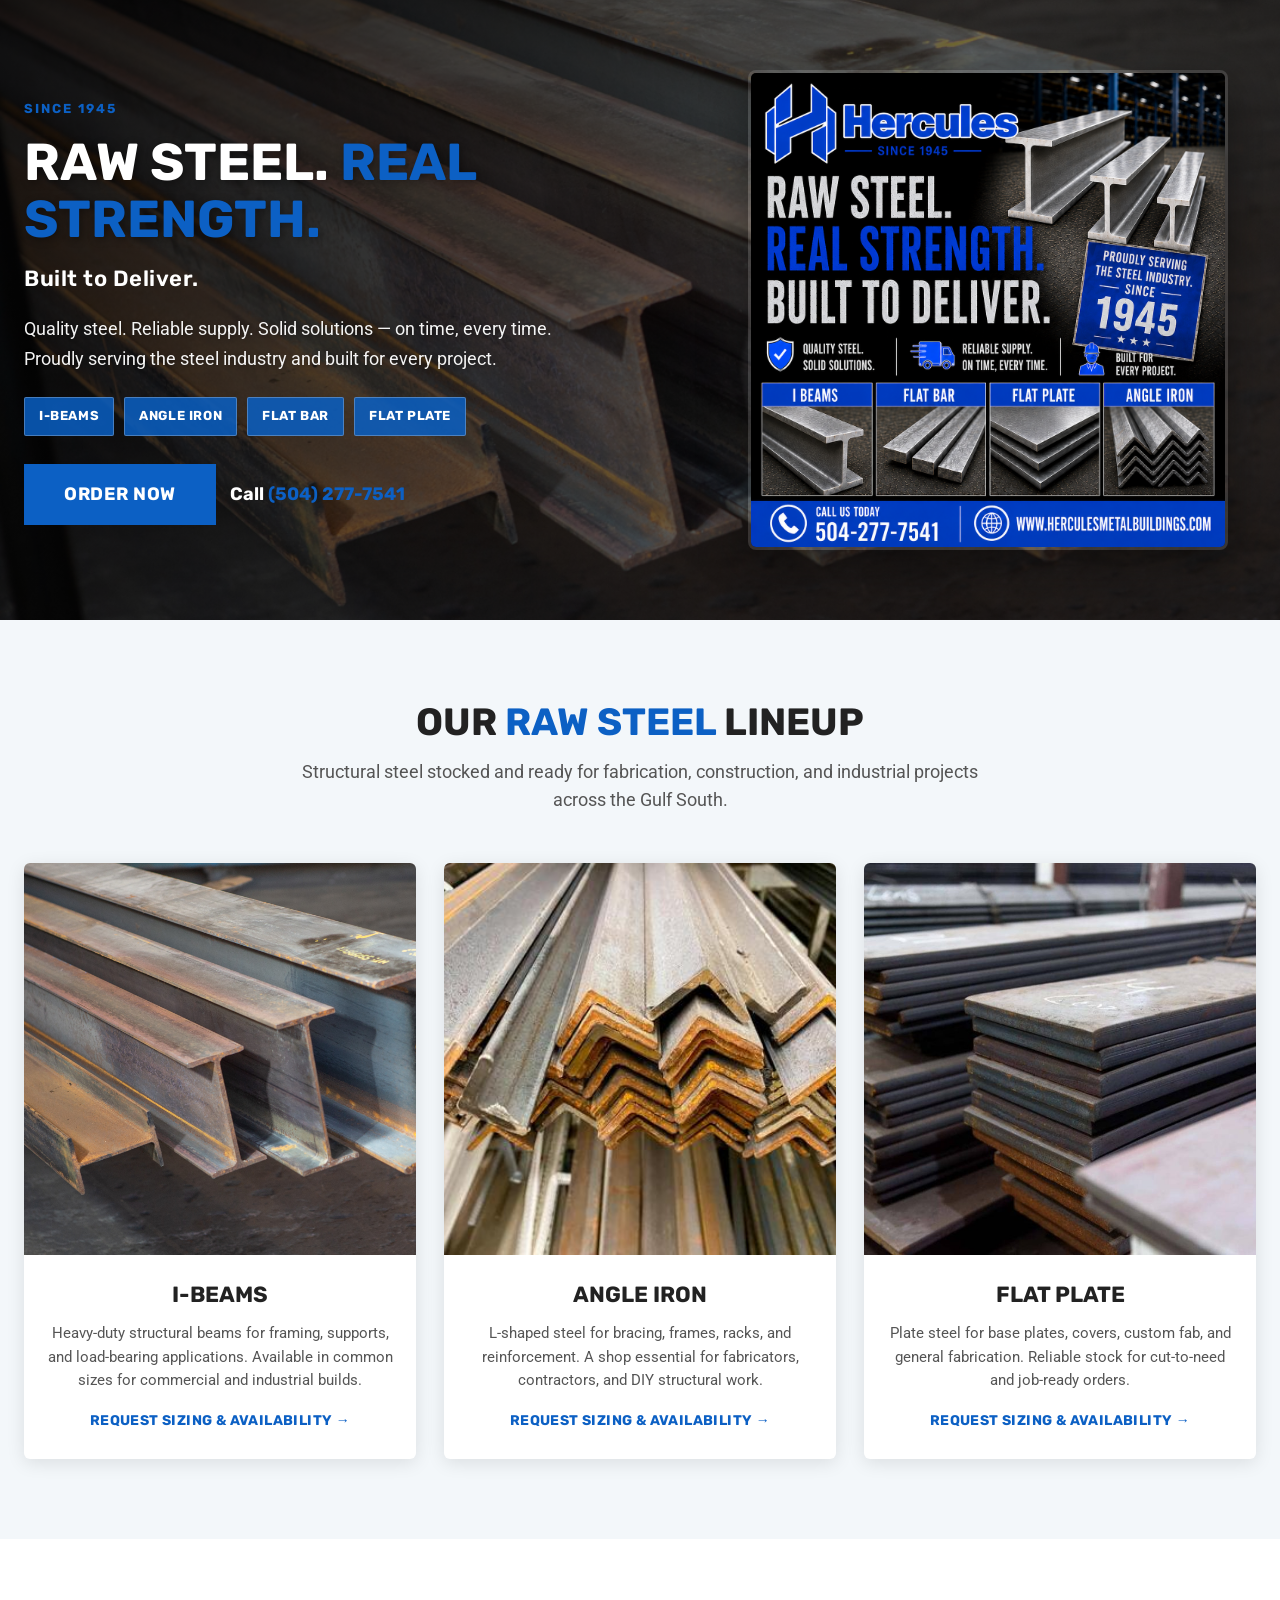
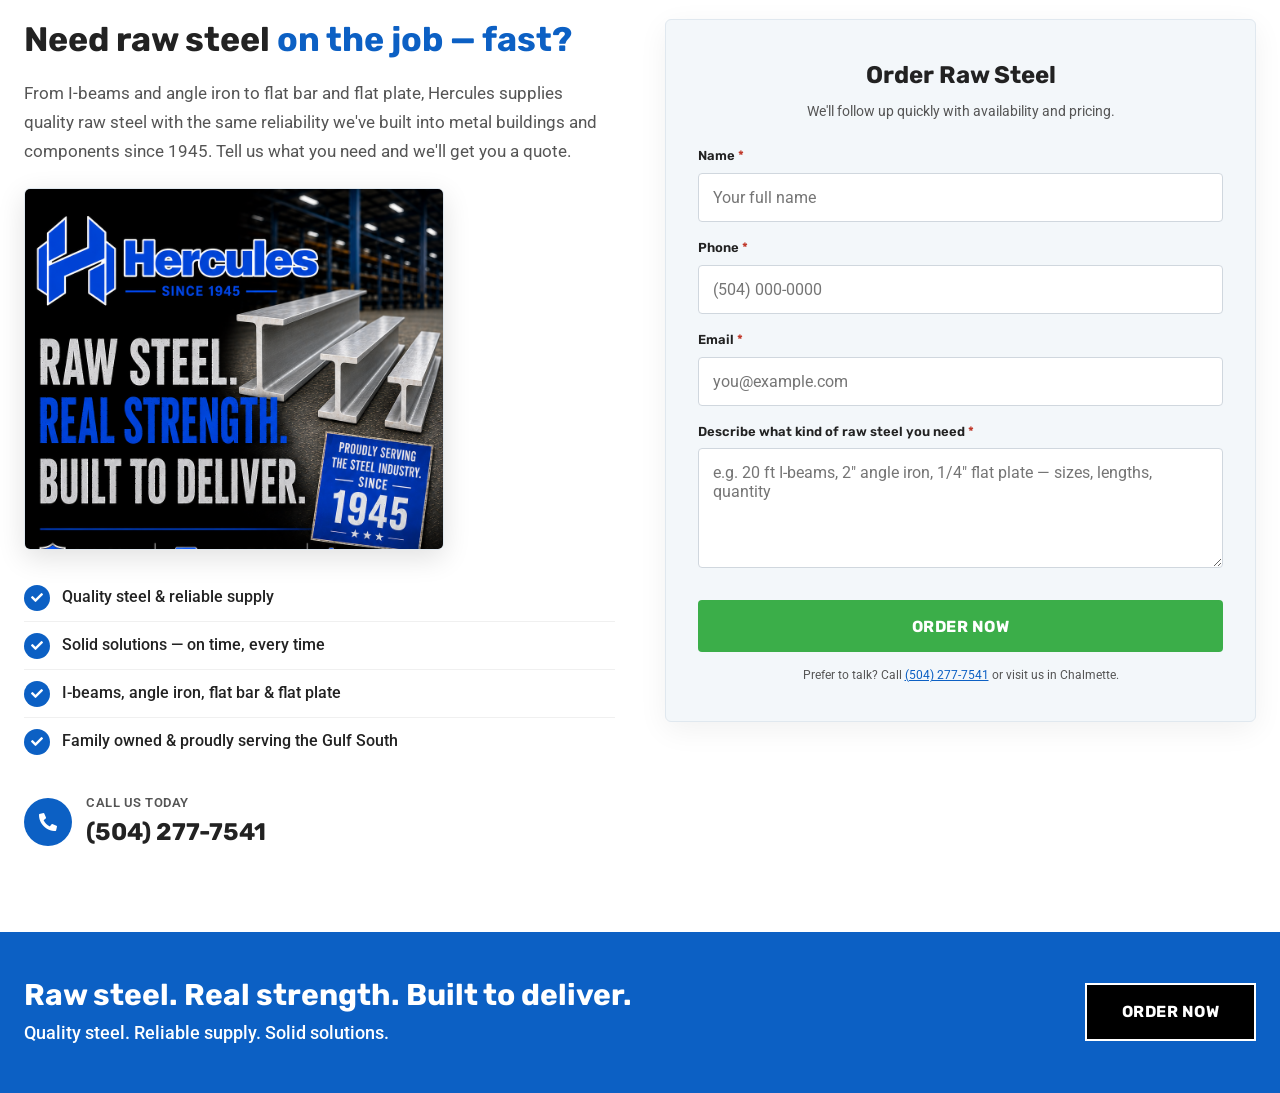
==== index.html @ be430da6 "Fix Vercel 404 by adding index.html entry point Vercel serves index.html at the root. The repo only " ====
<!DOCTYPE html>
<html lang="en-US">
<head>
  <meta charset="UTF-8">
  <meta name="viewport" content="width=device-width, initial-scale=1.0">
  <title>Raw Steel | Hercules Sheet Metal &amp; Metal Buildings</title>
  <meta name="description" content="Quality raw steel from Hercules. I-beams, angle iron, flat bar, and flat plate. Reliable supply for the Gulf South since 1945.">
  <link rel="stylesheet" href="https://cdnjs.cloudflare.com/ajax/libs/font-awesome/5.15.3/css/all.min.css">
  <link rel="stylesheet" href="raw-steel.css">
</head>
<body>
<div class="hc-raw-steel" id="hc-raw-steel">

  <!-- ===== HERO - copy + marketing graphic ===== -->
  <section class="hc-rs-hero" id="hero-section">
    <div class="hc-rs-hero-bg" aria-hidden="true"></div>
    <div class="hc-rs-container">
      <div class="hc-rs-hero-grid">
        <div class="hc-rs-hero-content">
          <span class="hc-rs-eyebrow">Since 1945</span>
          <h1>Raw Steel. <span>Real Strength.</span></h1>
          <p class="hc-rs-tagline">Built to Deliver.</p>
          <p class="hc-rs-lead">Quality steel. Reliable supply. Solid solutions &mdash; on time, every time. Proudly serving the steel industry and built for every project.</p>
          <div class="hc-rs-products" aria-label="Raw steel products">
            <span>I-Beams</span>
            <span>Angle Iron</span>
            <span>Flat Bar</span>
            <span>Flat Plate</span>
          </div>
          <div class="hc-rs-hero-actions">
            <a href="#order" class="hc-rs-btn hc-rs-btn-primary">Order Now</a>
            <span class="hc-rs-phone">Call <a href="tel:5042777541">(504) 277-7541</a></span>
          </div>
        </div>
        <div class="hc-rs-hero-graphic">
          <img
            src="img/rawl-steel/hero-graphic.png"
            alt="Hercules Raw Steel &mdash; I-Beams, Angle Iron, Flat Bar, Flat Plate. Quality steel. Reliable supply. Solid solutions."
            width="1254"
            height="1254"
            loading="eager"
          >
        </div>
      </div>
    </div>
  </section>

  <!-- ===== THREE PRODUCT CARDS ===== -->
  <section class="hc-rs-products-section" id="products">
    <div class="hc-rs-container">
      <div class="hc-rs-section-header">
        <h2>Our <span>Raw Steel</span> Lineup</h2>
        <p>Structural steel stocked and ready for fabrication, construction, and industrial projects across the Gulf South.</p>
      </div>

      <div class="hc-rs-product-grid">
        <article class="hc-rs-card">
          <div class="hc-rs-card-image">
            <img src="img/rawl-steel/i-beams.jpg" alt="Stacked steel I-beams" loading="lazy">
          </div>
          <div class="hc-rs-card-body">
            <h3>I-Beams</h3>
            <p>Heavy-duty structural beams for framing, supports, and load-bearing applications. Available in common sizes for commercial and industrial builds.</p>
            <a href="#order" class="hc-rs-card-link">Request sizing &amp; availability &rarr;</a>
          </div>
        </article>

        <article class="hc-rs-card">
          <div class="hc-rs-card-image">
            <img src="img/rawl-steel/angle-iron.jpg" alt="Steel angle iron pieces" loading="lazy">
          </div>
          <div class="hc-rs-card-body">
            <h3>Angle Iron</h3>
            <p>L-shaped steel for bracing, frames, racks, and reinforcement. A shop essential for fabricators, contractors, and DIY structural work.</p>
            <a href="#order" class="hc-rs-card-link">Request sizing &amp; availability &rarr;</a>
          </div>
        </article>

        <article class="hc-rs-card">
          <div class="hc-rs-card-image">
            <img src="img/rawl-steel/flat-plate.jpg" alt="Steel flat plates stacked" loading="lazy">
          </div>
          <div class="hc-rs-card-body">
            <h3>Flat Plate</h3>
            <p>Plate steel for base plates, covers, custom fab, and general fabrication. Reliable stock for cut-to-need and job-ready orders.</p>
            <a href="#order" class="hc-rs-card-link">Request sizing &amp; availability &rarr;</a>
          </div>
        </article>
      </div>
    </div>
  </section>

  <!-- ===== ORDER COPY + FORM ===== -->
  <section class="hc-rs-order" id="order">
    <div class="hc-rs-container">
      <div class="hc-rs-order-grid">
        <div class="hc-rs-order-copy">
          <h2>Need raw steel <span>on the job &mdash; fast?</span></h2>
          <p>
            From I-beams and angle iron to flat bar and flat plate, Hercules supplies quality raw steel with the same reliability we've built into metal buildings and components since 1945.
            Tell us what you need and we'll get you a quote.
          </p>
          <div class="hc-rs-order-graphic">
            <img
              src="img/rawl-steel/stock_full.png"
              alt="Hercules Raw Steel &mdash; proudly serving the steel industry. Call (504) 277-7541."
              width="1024"
              height="1536"
              loading="lazy"
            >
          </div>
          <ul class="hc-rs-features">
            <li>
              <span class="hc-rs-check"><i class="fas fa-check" aria-hidden="true"></i></span>
              Quality steel &amp; reliable supply
            </li>
            <li>
              <span class="hc-rs-check"><i class="fas fa-check" aria-hidden="true"></i></span>
              Solid solutions &mdash; on time, every time
            </li>
            <li>
              <span class="hc-rs-check"><i class="fas fa-check" aria-hidden="true"></i></span>
              I-beams, angle iron, flat bar &amp; flat plate
            </li>
            <li>
              <span class="hc-rs-check"><i class="fas fa-check" aria-hidden="true"></i></span>
              Family owned &amp; proudly serving the Gulf South
            </li>
          </ul>
          <div class="hc-rs-phone-cta">
            <div class="hc-rs-phone-icon"><i class="fas fa-phone-alt" aria-hidden="true"></i></div>
            <div class="hc-rs-phone-text">
              <span>Call us today</span>
              <a href="tel:5042777541">(504) 277-7541</a>
            </div>
          </div>
        </div>

        <div class="hc-rs-form-card">
          <h3>Order Raw Steel</h3>
          <p class="hc-rs-form-sub">We'll follow up quickly with availability and pricing.</p>
          <!--
            Wire this form to Contact Form 7 / Elementor Form on WordPress.
            Replace this block with your live form shortcode if preferred.
          -->
          <form class="hc-rs-form" id="raw-steel-form" action="#" method="post" onsubmit="return handleRawSteelSubmit(event)">
            <div class="hc-rs-field">
              <label for="rs-name">Name <span class="hc-rs-req">*</span></label>
              <input type="text" id="rs-name" name="name" required autocomplete="name" placeholder="Your full name">
            </div>
            <div class="hc-rs-field">
              <label for="rs-phone">Phone <span class="hc-rs-req">*</span></label>
              <input type="tel" id="rs-phone" name="phone" required autocomplete="tel" placeholder="(504) 000-0000">
            </div>
            <div class="hc-rs-field">
              <label for="rs-email">Email <span class="hc-rs-req">*</span></label>
              <input type="email" id="rs-email" name="email" required autocomplete="email" placeholder="you@example.com">
            </div>
            <div class="hc-rs-field">
              <label for="rs-need">Describe what kind of raw steel you need <span class="hc-rs-req">*</span></label>
              <textarea id="rs-need" name="raw_steel_need" required placeholder="e.g. 20 ft I-beams, 2&quot; angle iron, 1/4&quot; flat plate &mdash; sizes, lengths, quantity"></textarea>
            </div>
            <button type="submit" class="hc-rs-btn-submit">Order Now</button>
            <p class="hc-rs-form-note">Prefer to talk? Call <a href="tel:5042777541">(504) 277-7541</a> or visit us in Chalmette.</p>
          </form>
        </div>
      </div>
    </div>
  </section>

  <!-- ===== BLUE CTA BAR ===== -->
  <section class="hc-rs-cta" id="cta-bar">
    <div class="hc-rs-container">
      <div class="hc-rs-cta-inner">
        <div class="hc-rs-cta-text">
          <h2>Raw steel. Real strength. Built to deliver.</h2>
          <p>Quality steel. Reliable supply. Solid solutions.</p>
        </div>
        <div class="hc-rs-cta-action">
          <a href="#order" class="hc-rs-btn hc-rs-btn-dark">Order Now</a>
        </div>
      </div>
    </div>
  </section>

</div>

<script>
function handleRawSteelSubmit(e) {
  e.preventDefault();
  var form = e.target;
  if (!form.checkValidity()) {
    form.reportValidity();
    return false;
  }
  alert('Thanks - your raw steel request is ready to send.\n\nOn the live site, wire this form to Contact Form 7 or Elementor Forms.');
  return false;
}
</script>

</body>
</html>
---- raw-steel.css ----
/* =========================================================
   RAW STEEL page content - scoped under .hc-raw-steel only
   Does not style site header/footer (theme owns those).
   Elementor: Page Layout = Elementor Full Width; section =
   Full Width + Stretch; paste this block in an HTML widget.
   ========================================================= */

@import url('https://fonts.googleapis.com/css2?family=Roboto:wght@300;400;500;700&family=Rubik:wght@400;500;600;700&display=swap');

/* ---------- Elementor full-width + kill white gaps ----------
   Zero Elementor/theme chrome so no white lines show above,
   below, or beside the full-bleed hero/sections. */
/* Local preview + theme: kill default body/html chrome (white edges) */
html:has(.hc-raw-steel),
body:has(.hc-raw-steel) {
  margin: 0 !important;
  padding: 0 !important;
  overflow-x: hidden !important;
  border: 0 !important;
}

/* Theme / WP content shells */
body:has(.hc-raw-steel) .site-content,
body:has(.hc-raw-steel) .site-main,
body:has(.hc-raw-steel) #content,
body:has(.hc-raw-steel) #primary,
body:has(.hc-raw-steel) .content-area,
body:has(.hc-raw-steel) .page-content,
body:has(.hc-raw-steel) .entry-content,
body:has(.hc-raw-steel) article.page,
body:has(.hc-raw-steel) .elementor {
  margin-top: 0 !important;
  padding-top: 0 !important;
  padding-left: 0 !important;
  padding-right: 0 !important;
  border: none !important;
  box-shadow: none !important;
}

/* Elementor section / container / column / widget around us */
.elementor-section:has(.hc-raw-steel),
.elementor-top-section:has(.hc-raw-steel),
.elementor-inner-section:has(.hc-raw-steel),
.e-con:has(.hc-raw-steel),
.e-con-full:has(.hc-raw-steel),
.e-con-boxed:has(.hc-raw-steel),
.e-con-inner:has(.hc-raw-steel),
.elementor-container:has(.hc-raw-steel),
.elementor-column:has(.hc-raw-steel),
.elementor-column-wrap:has(.hc-raw-steel),
.elementor-widget-wrap:has(.hc-raw-steel),
.elementor-widget:has(.hc-raw-steel),
.elementor-widget-html:has(.hc-raw-steel),
.elementor-element:has(.hc-raw-steel) {
  width: 100% !important;
  max-width: 100% !important;
  margin: 0 !important;
  margin-block: 0 !important;
  margin-inline: 0 !important;
  padding: 0 !important;
  border: 0 !important;
  border-width: 0 !important;
  border-style: none !important;
  border-color: transparent !important;
  outline: none !important;
  box-shadow: none !important;
  background: transparent !important;
  overflow: visible !important;
}

.elementor-widget:has(.hc-raw-steel) > .elementor-widget-container,
.elementor-widget-html:has(.hc-raw-steel) > .elementor-widget-container,
.elementor-column:has(.hc-raw-steel) > .elementor-widget-wrap,
.elementor-column:has(.hc-raw-steel) > .elementor-column-wrap {
  width: 100% !important;
  max-width: none !important;
  margin: 0 !important;
  padding: 0 !important;
  border: 0 !important;
  background: transparent !important;
}

/* Elementor default widget spacing (theme kit often sets 20px) */
.elementor-widget:has(.hc-raw-steel):not(:last-child),
.elementor-element:has(.hc-raw-steel) {
  margin-block-end: 0 !important;
  margin-bottom: 0 !important;
}

.hc-raw-steel {
  --hc-blue: #0C60C4;
  --hc-blue-dark: #085fc3;
  --hc-green: #3BAE49;
  --hc-green-hover: #266D24;
  --hc-gold: #d9c10f;
  --hc-dark: #1D1D1D;
  --hc-white: #ffffff;
  --hc-section: #F3F7FA;
  --hc-text: #222222;
  --hc-body: #555555;
  --hc-heading: 'Rubik', 'Roboto', sans-serif;
  --hc-font: 'Roboto', sans-serif;
  --hc-max: 1400px;
  --hc-ease: all 0.3s ease;

  font-family: var(--hc-font);
  font-size: 16px;
  line-height: 1.6;
  color: var(--hc-text);
  /* transparent shell so no white flash/lines around full-bleed sections */
  background: transparent;
  -webkit-font-smoothing: antialiased;
  -webkit-text-size-adjust: 100%;
  text-size-adjust: 100%;
  overflow-x: hidden;
  display: block;
  /* Full bleed without 100vw scrollbar gap (that causes thin white side lines) */
  width: 100%;
  max-width: none;
  position: relative;
  left: auto;
  right: auto;
  margin: 0 !important;
  padding: 0 !important;
  border: 0 !important;
  outline: none !important;
  box-shadow: none !important;
  box-sizing: border-box;
}

/* If parent is still boxed, break out safely */
@supports (width: 100vw) {
  .elementor-section-boxed .hc-raw-steel,
  .e-con-boxed > .e-con-inner .hc-raw-steel,
  .elementor-column .hc-raw-steel {
    width: 100vw;
    max-width: 100vw;
    position: relative;
    left: 50%;
    transform: translateX(-50%);
    margin-left: 0 !important;
    margin-right: 0 !important;
  }
}

.hc-raw-steel *,
.hc-raw-steel *::before,
.hc-raw-steel *::after {
  box-sizing: border-box;
}

.hc-raw-steel img {
  max-width: 100%;
  height: auto;
  display: block;
}

.hc-raw-steel a {
  text-decoration: none;
  color: inherit;
  transition: var(--hc-ease);
}

.hc-raw-steel ul {
  list-style: none;
  margin: 0;
  padding: 0;
}

.hc-raw-steel h1,
.hc-raw-steel h2,
.hc-raw-steel h3,
.hc-raw-steel p {
  margin: 0;
}

.hc-raw-steel .hc-rs-container {
  max-width: var(--hc-max);
  margin: 0 auto;
  padding: 0 24px;
  width: 100%;
  box-sizing: border-box;
}

/* Full-bleed section shells (backgrounds go edge-to-edge) */
.hc-raw-steel .hc-rs-hero,
.hc-raw-steel .hc-rs-products-section,
.hc-raw-steel .hc-rs-order,
.hc-raw-steel .hc-rs-cta {
  width: 100%;
  max-width: none;
  box-sizing: border-box;
  margin: 0;
  border: 0;
  outline: none;
  box-shadow: none;
}

/* ---------- Buttons ---------- */
.hc-raw-steel .hc-rs-btn {
  display: inline-block;
  font-family: var(--hc-heading);
  font-weight: 700;
  text-transform: uppercase;
  letter-spacing: 0.5px;
  border: none;
  cursor: pointer;
  transition: var(--hc-ease);
  text-align: center;
}

.hc-raw-steel .hc-rs-btn-primary {
  background: var(--hc-blue);
  color: var(--hc-white);
  padding: 16px 40px;
  font-size: 18px;
}

.hc-raw-steel .hc-rs-btn-primary:hover {
  background: var(--hc-blue-dark);
  transform: translateY(-2px);
  box-shadow: 0 4px 12px rgba(0, 0, 0, 0.2);
  color: var(--hc-white);
}

.hc-raw-steel .hc-rs-btn-dark {
  background: #000;
  color: var(--hc-white);
  padding: 14px 35px;
  font-size: 16px;
  border: 2px solid var(--hc-white);
}

.hc-raw-steel .hc-rs-btn-dark:hover {
  background: var(--hc-white);
  color: #000;
}

/* ---------- Hero ---------- */
.hc-raw-steel .hc-rs-hero {
  position: relative;
  min-height: 560px;
  display: flex;
  align-items: center;
  overflow: hidden;
  margin: 0 !important;
  padding: 0;
  border: 0 !important;
  background-color: #0a0a0a; /* underlay so no white shows while image loads */
}

.hc-raw-steel .hc-rs-hero-bg {
  position: absolute;
  inset: 0;
  background: url('img/rawl-steel/i-beams.jpg') center / cover no-repeat;
  background-color: #0a0a0a;
  z-index: 0;
}

.hc-raw-steel .hc-rs-hero-bg::after {
  content: '';
  position: absolute;
  inset: 0;
  background: linear-gradient(135deg, rgba(0, 0, 0, 0.82) 0%, rgba(0, 0, 0, 0.55) 55%, rgba(0, 0, 0, 0.65) 100%);
}

.hc-raw-steel .hc-rs-hero-grid {
  position: relative;
  z-index: 2;
  display: grid;
  grid-template-columns: 1.1fr 0.9fr;
  gap: 40px;
  align-items: center;
  padding: 70px 0;
}

.hc-raw-steel .hc-rs-hero-content {
  max-width: 100%;
  padding: 0;
}

.hc-raw-steel .hc-rs-hero-graphic {
  display: flex;
  justify-content: center;
  align-items: center;
}

.hc-raw-steel .hc-rs-hero-graphic img {
  width: 100%;
  max-width: 480px;
  height: auto;
  border-radius: 8px;
  box-shadow: 0 16px 48px rgba(0, 0, 0, 0.45);
  border: 3px solid rgba(255, 255, 255, 0.12);
}

.hc-raw-steel .hc-rs-eyebrow {
  display: inline-block;
  font-family: var(--hc-heading);
  font-size: 13px;
  font-weight: 700;
  letter-spacing: 2px;
  text-transform: uppercase;
  color: #0C60C4;
  margin-bottom: 14px;
}

.hc-raw-steel .hc-rs-hero-content h1 {
  font-family: var(--hc-heading);
  font-size: 52px;
  font-weight: 700;
  color: var(--hc-white);
  text-transform: uppercase;
  line-height: 1.1;
  margin-bottom: 12px;
  text-shadow: 2px 2px 8px rgba(0, 0, 0, 0.4);
}

.hc-raw-steel .hc-rs-hero-content h1 span {
  color: #0C60C4;
}

.hc-raw-steel .hc-rs-tagline {
  font-family: var(--hc-heading);
  font-size: 22px;
  font-weight: 600;
  color: var(--hc-white);
  margin-bottom: 18px;
  letter-spacing: 0.5px;
}

.hc-raw-steel .hc-rs-lead {
  font-size: 18px;
  color: rgba(255, 255, 255, 0.95);
  line-height: 1.7;
  margin-bottom: 14px;
  max-width: 560px;
  text-shadow: 1px 1px 4px rgba(0, 0, 0, 0.3);
}

.hc-raw-steel .hc-rs-products {
  display: flex;
  flex-wrap: wrap;
  gap: 10px;
  margin: 22px 0 28px;
}

.hc-raw-steel .hc-rs-products span {
  font-family: var(--hc-heading);
  font-size: 13px;
  font-weight: 700;
  text-transform: uppercase;
  letter-spacing: 0.6px;
  color: var(--hc-white);
  background: rgba(10, 96, 196, 0.85);
  border: 1px solid rgba(255, 255, 255, 0.25);
  padding: 8px 14px;
  border-radius: 2px;
}

.hc-raw-steel .hc-rs-hero-actions {
  display: flex;
  flex-wrap: wrap;
  gap: 14px;
  align-items: center;
}

.hc-raw-steel .hc-rs-phone {
  font-family: var(--hc-heading);
  font-size: 18px;
  font-weight: 700;
  color: var(--hc-white);
}

.hc-raw-steel .hc-rs-phone a {
  color: #0C60C4;
}

.hc-raw-steel .hc-rs-phone a:hover {
  color: var(--hc-white);
}

/* ---------- Product cards ---------- */
.hc-raw-steel .hc-rs-products-section {
  padding: 80px 0;
  background: var(--hc-section);
}

.hc-raw-steel .hc-rs-section-header {
  text-align: center;
  margin-bottom: 48px;
}

.hc-raw-steel .hc-rs-section-header h2 {
  font-family: var(--hc-heading);
  font-size: 38px;
  font-weight: 700;
  color: var(--hc-text);
  text-transform: uppercase;
  margin-bottom: 12px;
  line-height: 1.2;
}

.hc-raw-steel .hc-rs-section-header h2 span {
  color: var(--hc-blue);
}

.hc-raw-steel .hc-rs-section-header p {
  font-size: 18px;
  color: var(--hc-body);
  max-width: 700px;
  margin: 0 auto;
}

.hc-raw-steel .hc-rs-product-grid {
  display: grid;
  grid-template-columns: repeat(3, 1fr);
  gap: 28px;
}

.hc-raw-steel .hc-rs-card {
  background: var(--hc-white);
  border-radius: 6px;
  overflow: hidden;
  box-shadow: 0 4px 18px rgba(0, 0, 0, 0.1);
  transition: var(--hc-ease);
  display: flex;
  flex-direction: column;
}

.hc-raw-steel .hc-rs-card:hover {
  transform: translateY(-6px);
  box-shadow: 0 12px 32px rgba(0, 0, 0, 0.16);
}

.hc-raw-steel .hc-rs-card-image {
  position: relative;
  width: 100%;
  aspect-ratio: 1 / 1;
  overflow: hidden;
  background: #ddd;
}

.hc-raw-steel .hc-rs-card-image img {
  width: 100%;
  height: 100%;
  object-fit: cover;
  transition: transform 0.4s ease;
}

.hc-raw-steel .hc-rs-card:hover .hc-rs-card-image img {
  transform: scale(1.05);
}

.hc-raw-steel .hc-rs-card-body {
  padding: 22px 20px 26px;
  text-align: center;
  flex: 1;
  display: flex;
  flex-direction: column;
}

.hc-raw-steel .hc-rs-card-body h3 {
  font-family: var(--hc-heading);
  font-size: 22px;
  font-weight: 700;
  color: var(--hc-text);
  margin-bottom: 10px;
  text-transform: uppercase;
}

.hc-raw-steel .hc-rs-card-body p {
  font-size: 15px;
  color: var(--hc-body);
  line-height: 1.55;
  margin-bottom: 18px;
  flex: 1;
}

.hc-raw-steel .hc-rs-card-link {
  font-family: var(--hc-heading);
  font-size: 14px;
  font-weight: 700;
  color: var(--hc-blue);
  text-transform: uppercase;
  letter-spacing: 0.4px;
}

.hc-raw-steel .hc-rs-card-link:hover {
  color: var(--hc-green);
}

/* ---------- Order + form ---------- */
.hc-raw-steel .hc-rs-order {
  padding: 80px 0;
  background: var(--hc-white);
}

.hc-raw-steel .hc-rs-order-grid {
  display: grid;
  grid-template-columns: 1fr 1fr;
  gap: 50px;
  align-items: start;
}

.hc-raw-steel .hc-rs-order-copy h2 {
  font-family: var(--hc-heading);
  font-size: 34px;
  font-weight: 700;
  color: var(--hc-text);
  line-height: 1.25;
  margin-bottom: 18px;
}

.hc-raw-steel .hc-rs-order-copy h2 span {
  color: var(--hc-blue);
}

.hc-raw-steel .hc-rs-order-copy > p {
  font-size: 17px;
  color: var(--hc-body);
  line-height: 1.7;
  margin-bottom: 22px;
}

.hc-raw-steel .hc-rs-order-graphic {
  margin: 0 0 24px;
  border-radius: 6px;
  overflow: hidden;
  box-shadow: 0 8px 28px rgba(0, 0, 0, 0.12);
  border: 1px solid #e0e8ef;
  max-width: 420px;
}

.hc-raw-steel .hc-rs-order-graphic img {
  width: 100%;
  height: auto;
  display: block;
  object-fit: cover;
  max-height: 360px;
  object-position: top center;
}

.hc-raw-steel .hc-rs-features {
  margin-bottom: 28px;
}

.hc-raw-steel .hc-rs-features li {
  display: flex;
  align-items: flex-start;
  gap: 12px;
  padding: 10px 0;
  font-size: 16px;
  font-weight: 500;
  color: var(--hc-text);
  border-bottom: 1px solid #f0f0f0;
}

.hc-raw-steel .hc-rs-features li:last-child {
  border-bottom: none;
}

.hc-raw-steel .hc-rs-check {
  width: 26px;
  height: 26px;
  background: var(--hc-blue);
  border-radius: 50%;
  display: flex;
  align-items: center;
  justify-content: center;
  flex-shrink: 0;
  margin-top: 1px;
}

.hc-raw-steel .hc-rs-check i {
  color: var(--hc-white);
  font-size: 12px;
}

.hc-raw-steel .hc-rs-phone-cta {
  display: flex;
  align-items: center;
  gap: 14px;
  margin-top: 8px;
}

.hc-raw-steel .hc-rs-phone-icon {
  width: 48px;
  height: 48px;
  background: var(--hc-blue);
  border-radius: 50%;
  display: flex;
  align-items: center;
  justify-content: center;
  color: var(--hc-white);
  font-size: 18px;
  flex-shrink: 0;
}

.hc-raw-steel .hc-rs-phone-text span {
  display: block;
  font-size: 13px;
  color: var(--hc-body);
  text-transform: uppercase;
  letter-spacing: 0.5px;
  font-weight: 600;
}

.hc-raw-steel .hc-rs-phone-text a {
  font-family: var(--hc-heading);
  font-size: 24px;
  font-weight: 700;
  color: var(--hc-text);
}

.hc-raw-steel .hc-rs-phone-text a:hover {
  color: var(--hc-blue);
}

.hc-raw-steel .hc-rs-form-card {
  background: var(--hc-section);
  border: 1px solid #e0e8ef;
  border-radius: 6px;
  padding: 36px 32px;
  box-shadow: 0 8px 30px rgba(0, 0, 0, 0.06);
}

.hc-raw-steel .hc-rs-form-card h3 {
  font-family: var(--hc-heading);
  font-size: 24px;
  font-weight: 700;
  color: var(--hc-text);
  margin-bottom: 6px;
  text-align: center;
}

.hc-raw-steel .hc-rs-form-sub {
  text-align: center;
  font-size: 14px;
  color: var(--hc-body);
  margin-bottom: 24px;
}

.hc-raw-steel .hc-rs-field {
  margin-bottom: 16px;
}

.hc-raw-steel .hc-rs-field label {
  display: block;
  font-family: var(--hc-heading);
  font-size: 13px;
  font-weight: 600;
  color: var(--hc-text);
  margin-bottom: 6px;
}

.hc-raw-steel .hc-rs-req {
  color: #c0392b;
}

.hc-raw-steel .hc-rs-field input,
.hc-raw-steel .hc-rs-field textarea {
  width: 100%;
  max-width: 100%;
  font-family: var(--hc-font);
  font-size: 16px; /* prevents iOS zoom */
  color: var(--hc-text);
  background: var(--hc-white);
  border: 1px solid #d0d7de;
  border-radius: 4px;
  padding: 14px;
  transition: border-color 0.2s ease, box-shadow 0.2s ease;
  outline: none;
  -webkit-appearance: none;
  appearance: none;
}

.hc-raw-steel .hc-rs-field input:focus,
.hc-raw-steel .hc-rs-field textarea:focus {
  border-color: var(--hc-blue);
  box-shadow: 0 0 0 3px rgba(10, 96, 196, 0.15);
}

.hc-raw-steel .hc-rs-field textarea {
  min-height: 120px;
  resize: vertical;
}

.hc-raw-steel .hc-rs-btn-submit {
  width: 100%;
  margin-top: 8px;
  padding: 16px 24px;
  min-height: 52px;
  font-size: 16px;
  background: var(--hc-green);
  color: var(--hc-white);
  border: none;
  border-radius: 4px;
  font-family: var(--hc-heading);
  font-weight: 700;
  text-transform: uppercase;
  letter-spacing: 0.5px;
  cursor: pointer;
  transition: var(--hc-ease);
}

.hc-raw-steel .hc-rs-btn-submit:hover {
  background: var(--hc-green-hover);
  transform: translateY(-2px);
  box-shadow: 0 4px 15px rgba(0, 0, 0, 0.18);
}

.hc-raw-steel .hc-rs-form-note {
  margin-top: 14px;
  font-size: 12px;
  color: var(--hc-body);
  text-align: center;
}

.hc-raw-steel .hc-rs-form-note a {
  color: var(--hc-blue);
  text-decoration: underline;
}

/* ---------- CTA bar ---------- */
.hc-raw-steel .hc-rs-cta {
  background: var(--hc-blue);
  padding: 45px 0;
}

.hc-raw-steel .hc-rs-cta-inner {
  display: flex;
  justify-content: space-between;
  align-items: center;
  gap: 40px;
}

.hc-raw-steel .hc-rs-cta-text h2 {
  font-family: var(--hc-heading);
  font-size: 30px;
  font-weight: 700;
  color: var(--hc-white);
  margin-bottom: 6px;
  line-height: 1.2;
}

.hc-raw-steel .hc-rs-cta-text p {
  font-size: 18px;
  font-weight: 500;
  color: var(--hc-white);
  max-width: 600px;
}

.hc-raw-steel .hc-rs-cta-action {
  display: flex;
  align-items: center;
  flex-shrink: 0;
}

/* =========================================================
   RESPONSIVE
   ========================================================= */

@media (max-width: 1024px) {
  .hc-raw-steel .hc-rs-container {
    padding: 0 24px;
  }

  .hc-raw-steel .hc-rs-hero-content h1 {
    font-size: 40px;
  }

  .hc-raw-steel .hc-rs-product-grid {
    gap: 18px;
  }

  .hc-raw-steel .hc-rs-card-body h3 {
    font-size: 18px;
  }

  .hc-raw-steel .hc-rs-card-body p {
    font-size: 14px;
  }

  .hc-raw-steel .hc-rs-order-grid {
    gap: 36px;
  }
}

@media (max-width: 900px) {
  .hc-raw-steel .hc-rs-product-grid {
    grid-template-columns: 1fr;
    max-width: 420px;
    margin: 0 auto;
  }

  .hc-raw-steel .hc-rs-order-grid {
    grid-template-columns: 1fr;
    gap: 32px;
  }

  .hc-raw-steel .hc-rs-hero {
    min-height: 0;
  }

  .hc-raw-steel .hc-rs-hero-grid {
    grid-template-columns: 1fr;
    gap: 28px;
    padding: 48px 0 40px;
    text-align: left;
  }

  .hc-raw-steel .hc-rs-hero-graphic {
    order: -1; /* graphic first on tablet/phone for impact */
  }

  .hc-raw-steel .hc-rs-hero-graphic img {
    max-width: 360px;
  }

  .hc-raw-steel .hc-rs-hero-content {
    max-width: 100%;
  }

  .hc-raw-steel .hc-rs-hero-content h1 {
    font-size: 36px;
  }

  .hc-raw-steel .hc-rs-order-graphic {
    max-width: 100%;
  }

  .hc-raw-steel .hc-rs-order-graphic img {
    max-height: 420px;
  }
}

@media (max-width: 768px) {
  .hc-raw-steel .hc-rs-hero {
    min-height: 0;
    align-items: flex-end;
  }

  .hc-raw-steel .hc-rs-hero-bg::after {
    background: linear-gradient(
      180deg,
      rgba(0, 0, 0, 0.55) 0%,
      rgba(0, 0, 0, 0.82) 100%
    );
  }

  .hc-raw-steel .hc-rs-hero-grid {
    padding: 36px 0 32px;
    gap: 22px;
  }

  .hc-raw-steel .hc-rs-hero-content {
    max-width: 100%;
  }

  .hc-raw-steel .hc-rs-hero-graphic img {
    max-width: 300px;
  }

  .hc-raw-steel .hc-rs-eyebrow {
    font-size: 12px;
    letter-spacing: 1.5px;
    margin-bottom: 10px;
  }

  .hc-raw-steel .hc-rs-hero-content h1 {
    font-size: clamp(28px, 8vw, 34px);
    margin-bottom: 10px;
  }

  .hc-raw-steel .hc-rs-tagline {
    font-size: 17px;
    margin-bottom: 12px;
  }

  .hc-raw-steel .hc-rs-lead {
    font-size: 15px;
    line-height: 1.6;
    max-width: 100%;
  }

  .hc-raw-steel .hc-rs-products {
    gap: 8px;
    margin: 16px 0 22px;
  }

  .hc-raw-steel .hc-rs-products span {
    font-size: 11px;
    padding: 7px 11px;
  }

  .hc-raw-steel .hc-rs-hero-actions {
    flex-direction: column;
    align-items: stretch;
    gap: 12px;
  }

  .hc-raw-steel .hc-rs-hero-actions .hc-rs-btn-primary {
    width: 100%;
    text-align: center;
    padding: 15px 24px;
    font-size: 16px;
    min-height: 48px;
  }

  .hc-raw-steel .hc-rs-phone {
    text-align: center;
    font-size: 16px;
  }

  .hc-raw-steel .hc-rs-products-section,
  .hc-raw-steel .hc-rs-order {
    padding: 52px 0;
  }

  .hc-raw-steel .hc-rs-section-header {
    margin-bottom: 28px;
  }

  .hc-raw-steel .hc-rs-section-header h2 {
    font-size: clamp(24px, 6.5vw, 28px);
  }

  .hc-raw-steel .hc-rs-section-header p {
    font-size: 15px;
  }

  .hc-raw-steel .hc-rs-product-grid {
    max-width: 100%;
    gap: 20px;
  }

  .hc-raw-steel .hc-rs-card-body {
    padding: 18px 16px 22px;
  }

  .hc-raw-steel .hc-rs-card-body h3 {
    font-size: 20px;
  }

  .hc-raw-steel .hc-rs-card-link {
    display: inline-block;
    padding: 8px 0;
    min-height: 44px;
  }

  .hc-raw-steel .hc-rs-order-copy h2 {
    font-size: clamp(24px, 6.5vw, 28px);
  }

  .hc-raw-steel .hc-rs-order-copy > p {
    font-size: 15px;
  }

  .hc-raw-steel .hc-rs-features li {
    font-size: 15px;
    padding: 12px 0;
  }

  .hc-raw-steel .hc-rs-phone-text a {
    font-size: 22px;
  }

  .hc-raw-steel .hc-rs-form-card {
    padding: 24px 18px;
  }

  .hc-raw-steel .hc-rs-form-card h3 {
    font-size: 20px;
  }

  .hc-raw-steel .hc-rs-cta {
    padding: 36px 0;
  }

  .hc-raw-steel .hc-rs-cta-inner {
    flex-direction: column;
    text-align: center;
    gap: 20px;
  }

  .hc-raw-steel .hc-rs-cta-text h2 {
    font-size: 22px;
  }

  .hc-raw-steel .hc-rs-cta-text p {
    font-size: 15px;
    margin: 0 auto;
  }

  .hc-raw-steel .hc-rs-cta-action {
    width: 100%;
    justify-content: center;
  }

  .hc-raw-steel .hc-rs-cta-action .hc-rs-btn-dark {
    width: 100%;
    max-width: 320px;
    min-height: 48px;
    display: inline-flex;
    align-items: center;
    justify-content: center;
  }
}

@media (max-width: 480px) {
  .hc-raw-steel .hc-rs-container {
    padding: 0 16px;
  }

  .hc-raw-steel .hc-rs-hero-content {
    padding: 40px 0 32px;
  }

  .hc-raw-steel .hc-rs-hero-content h1 {
    font-size: 26px;
    line-height: 1.15;
  }

  .hc-raw-steel .hc-rs-tagline {
    font-size: 15px;
  }

  .hc-raw-steel .hc-rs-lead {
    font-size: 14px;
  }

  .hc-raw-steel .hc-rs-products span {
    font-size: 10px;
    padding: 6px 9px;
  }

  .hc-raw-steel .hc-rs-products-section,
  .hc-raw-steel .hc-rs-order {
    padding: 40px 0;
  }

  .hc-raw-steel .hc-rs-section-header h2 {
    font-size: 22px;
  }

  .hc-raw-steel .hc-rs-form-card {
    padding: 20px 14px;
  }

  .hc-raw-steel .hc-rs-phone-text a {
    font-size: 20px;
  }

  .hc-raw-steel .hc-rs-cta-text h2 {
    font-size: 20px;
  }

  .hc-raw-steel .hc-rs-btn-primary {
    padding: 14px 28px;
    font-size: 15px;
  }
}

@media (max-width: 900px) and (max-height: 500px) and (orientation: landscape) {
  .hc-raw-steel .hc-rs-hero {
    min-height: 0;
  }

  .hc-raw-steel .hc-rs-hero-content {
    padding: 28px 0;
  }

  .hc-raw-steel .hc-rs-hero-content h1 {
    font-size: 26px;
  }

  .hc-raw-steel .hc-rs-products {
    margin: 10px 0 14px;
  }
}

@media (prefers-reduced-motion: reduce) {
  .hc-raw-steel *,
  .hc-raw-steel *::before,
  .hc-raw-steel *::after {
    transition: none !important;
    animation: none !important;
  }

  .hc-raw-steel .hc-rs-card:hover {
    transform: none;
  }

  .hc-raw-steel .hc-rs-card:hover .hc-rs-card-image img {
    transform: none;
  }
}
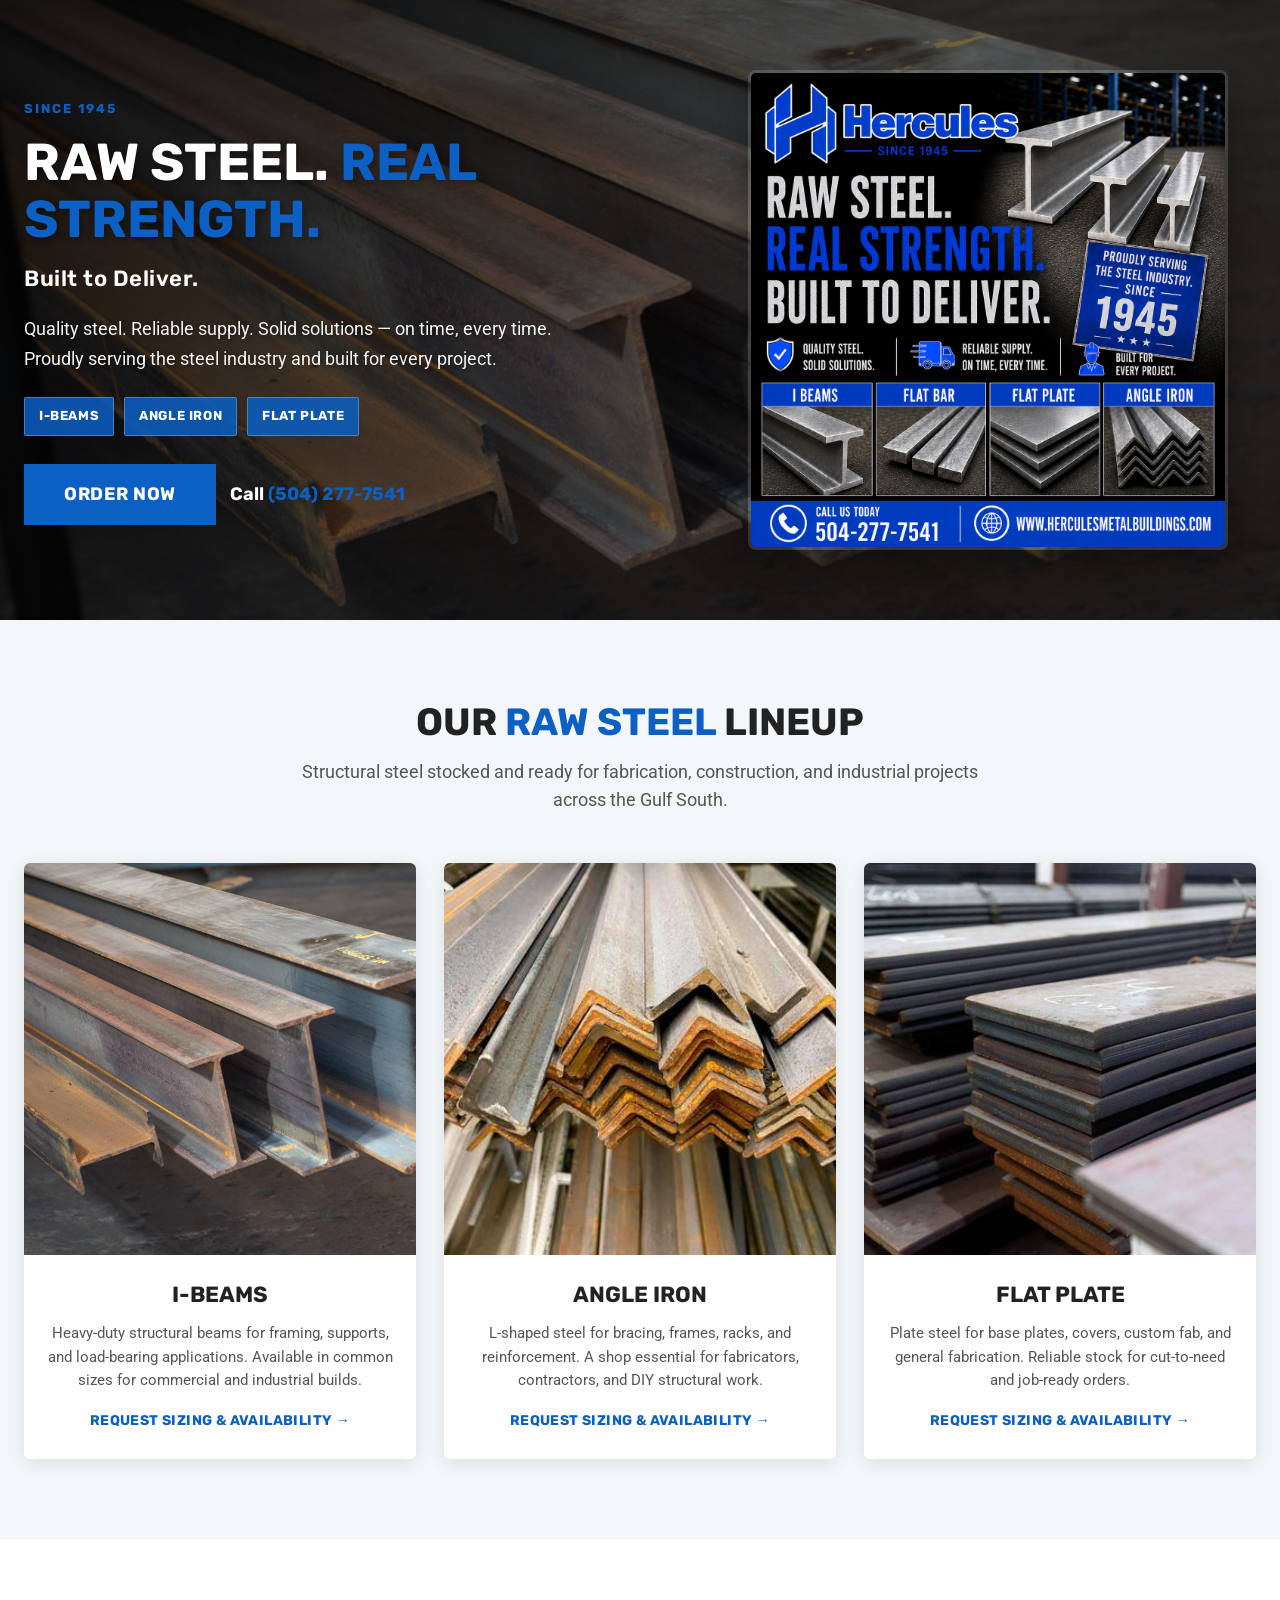
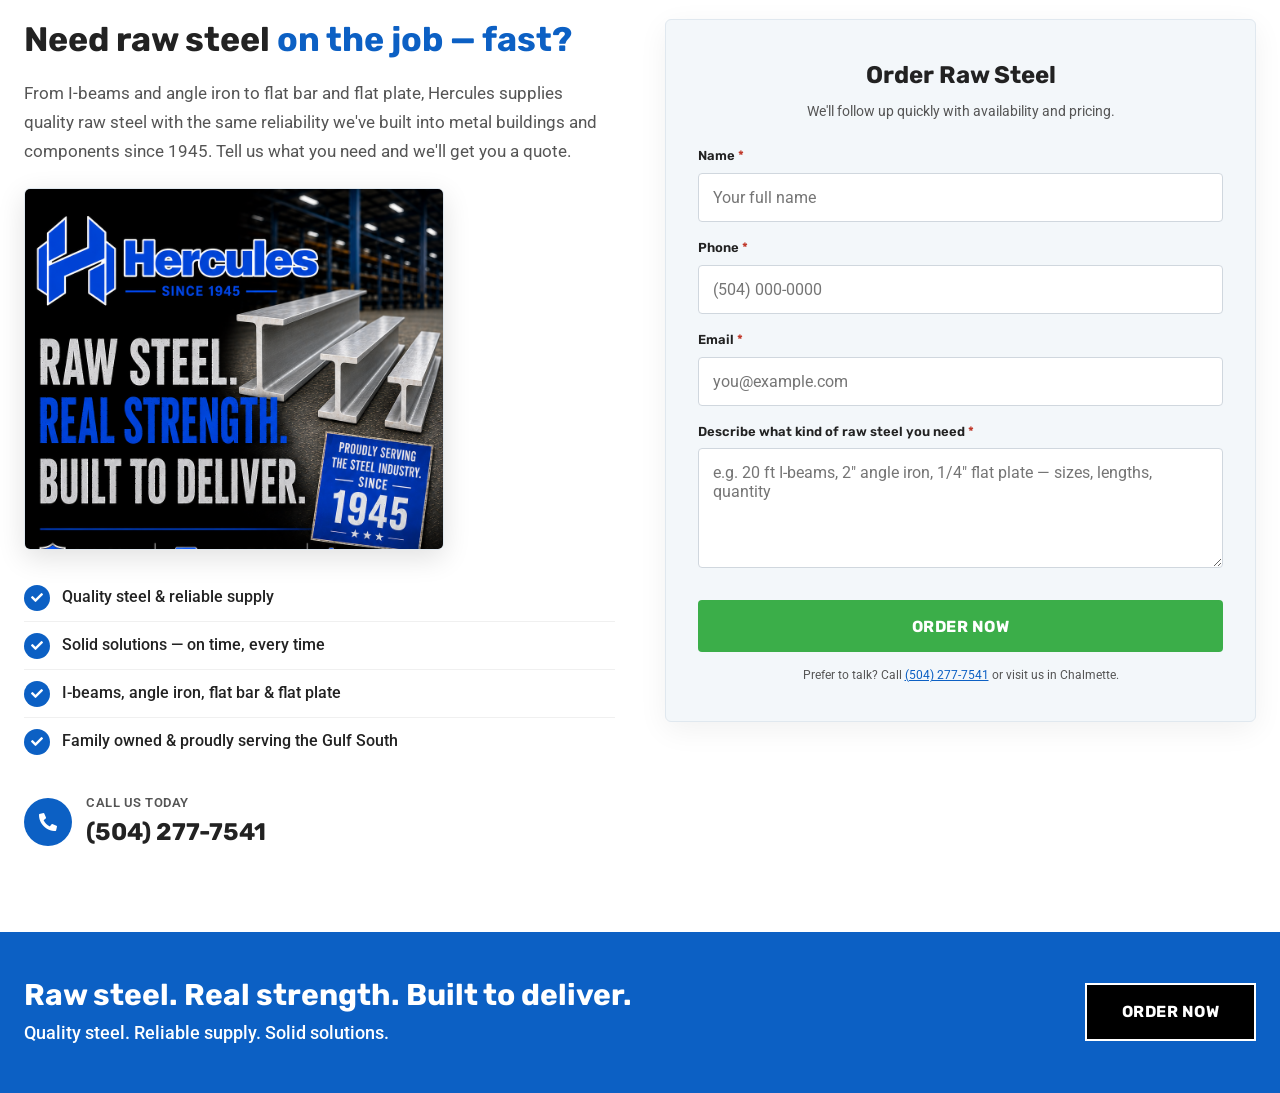
==== commit f9197d0b: "Remove Flat Bar chip from hero product tags only Keep Flat Bar mentions elsewhere; hero tags now mat" ====
--- a/index.html
+++ b/index.html
@@ -24,7 +24,6 @@
           <div class="hc-rs-products" aria-label="Raw steel products">
             <span>I-Beams</span>
             <span>Angle Iron</span>
-            <span>Flat Bar</span>
             <span>Flat Plate</span>
           </div>
           <div class="hc-rs-hero-actions">
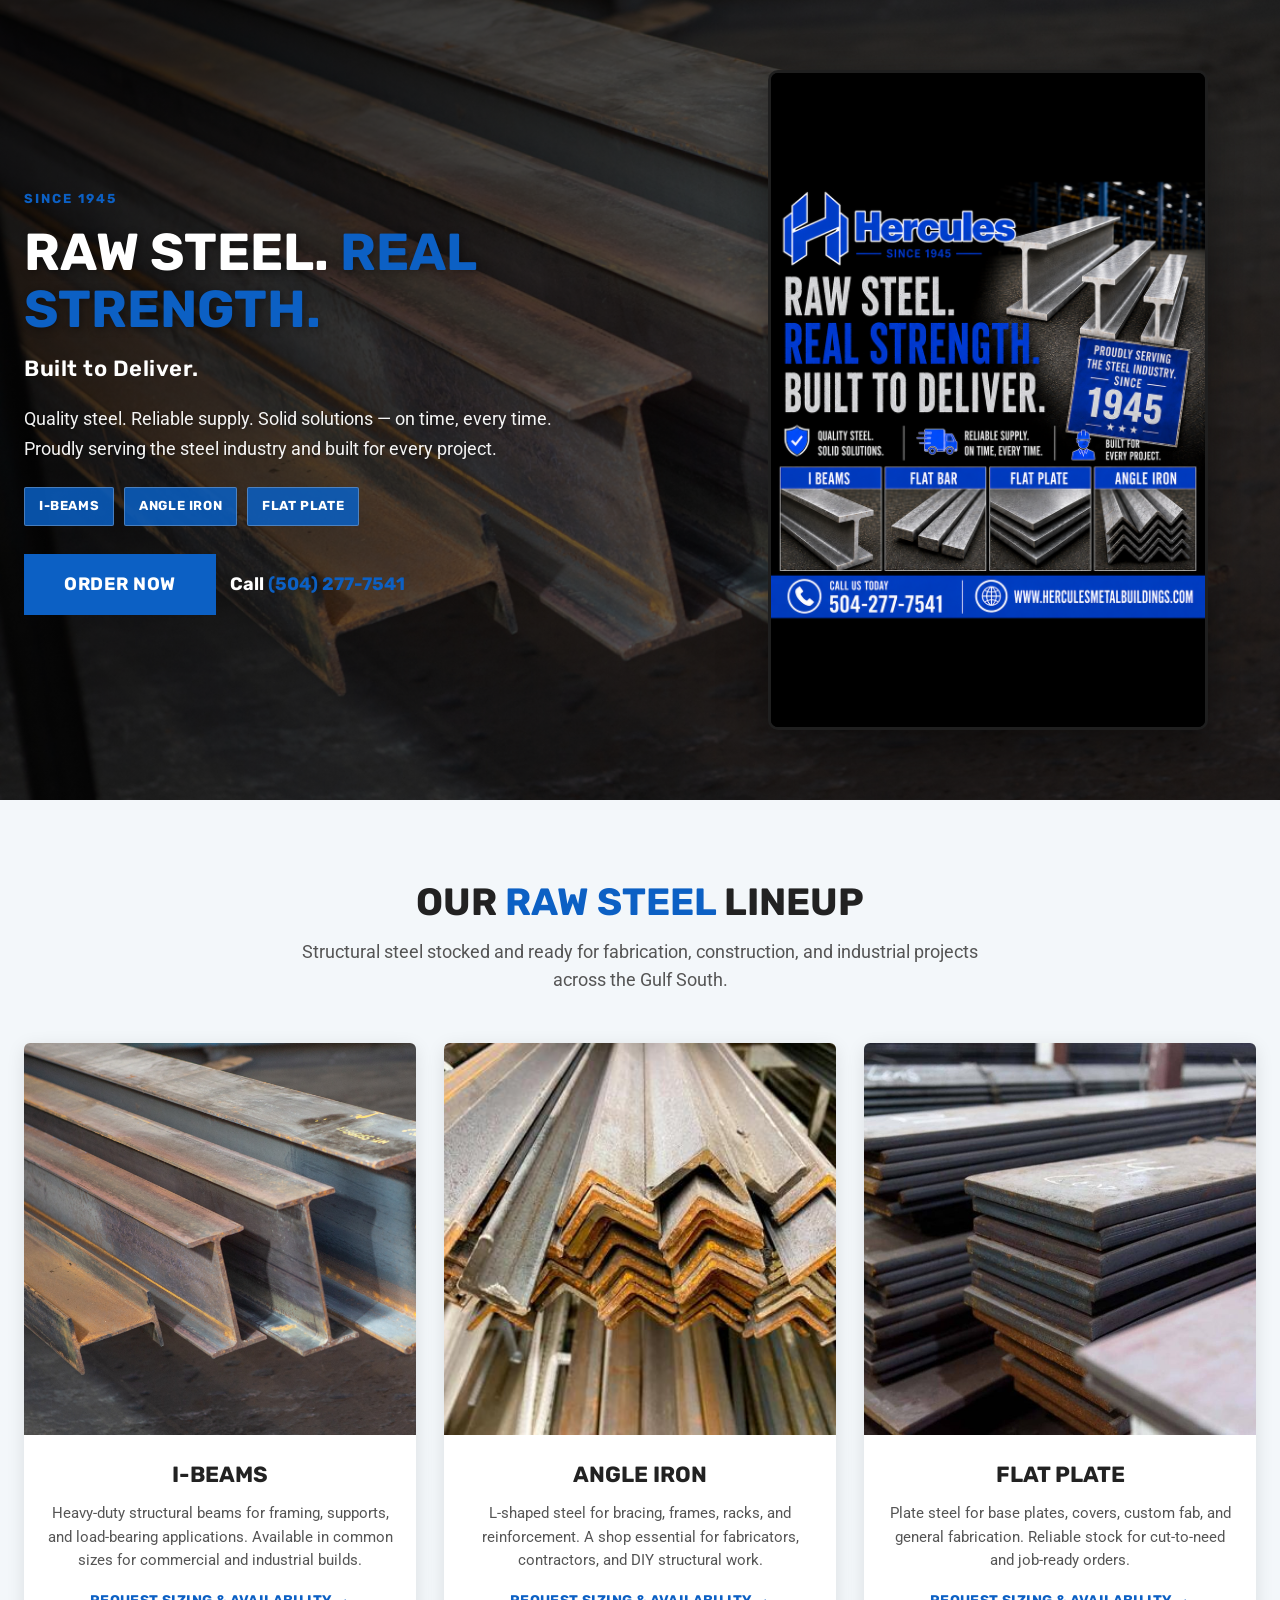
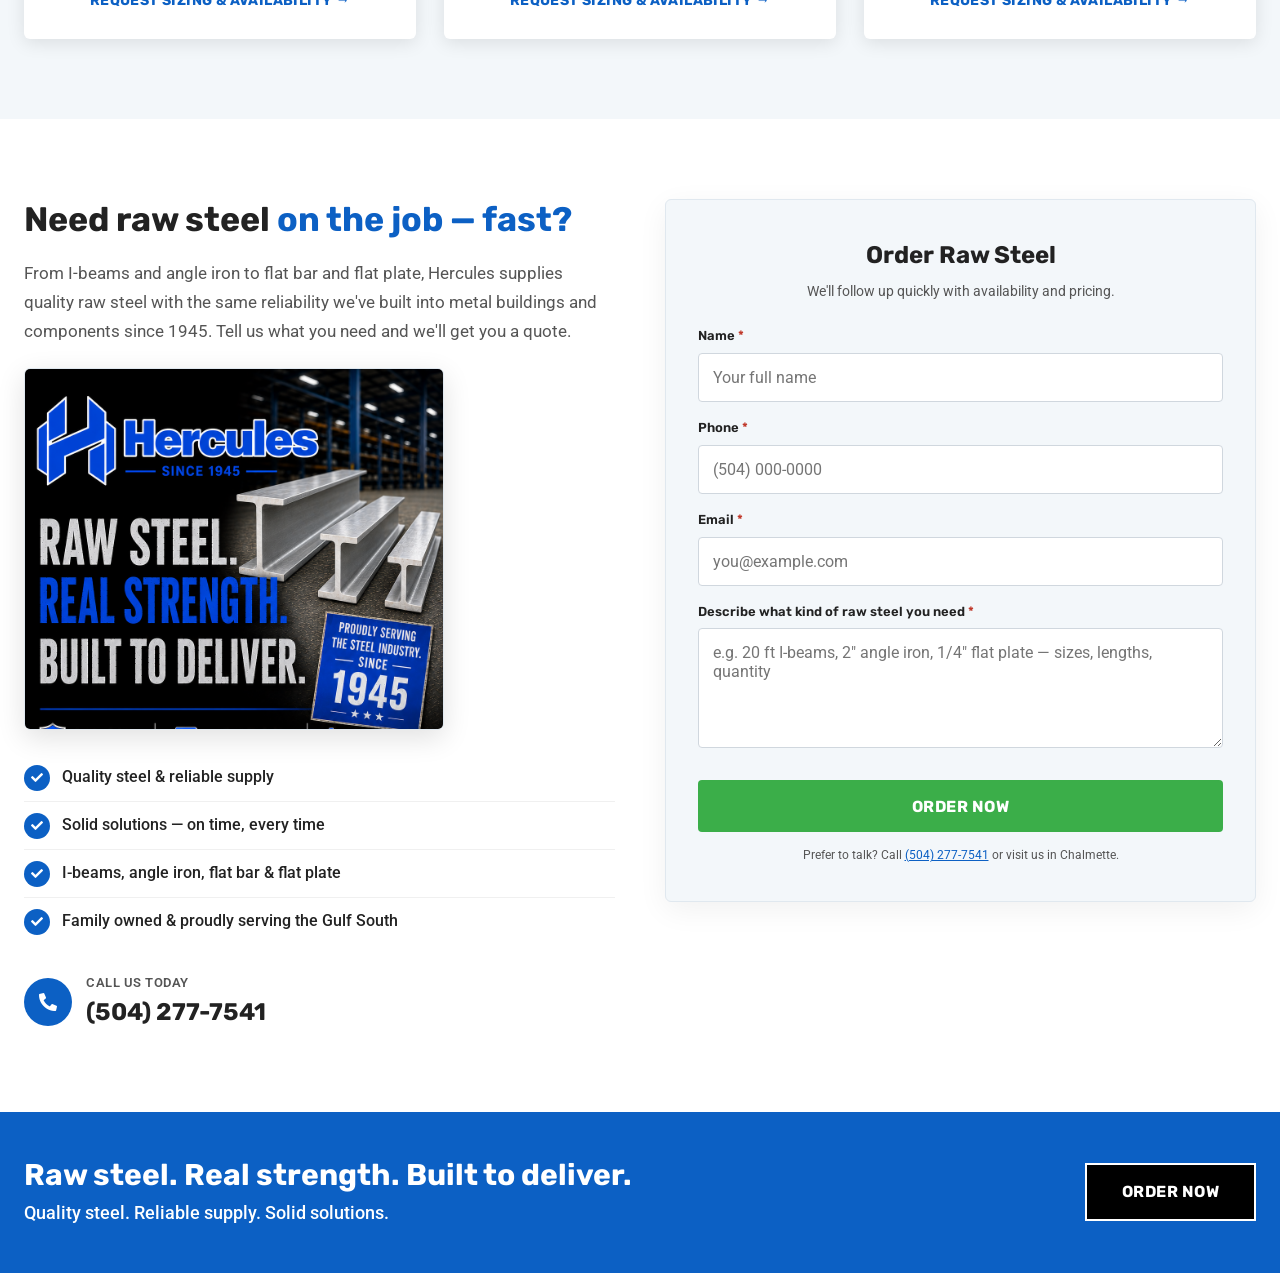
==== commit adf0cda0: "Display hero marketing graphic as full portrait Add 2:3 portrait asset and CSS so the hero graphic r" ====
--- a/index.html
+++ b/index.html
@@ -33,10 +33,10 @@
         </div>
         <div class="hc-rs-hero-graphic">
           <img
-            src="img/rawl-steel/hero-graphic.png"
+            src="img/rawl-steel/hero-graphic-portrait.png"
             alt="Hercules Raw Steel &mdash; I-Beams, Angle Iron, Flat Bar, Flat Plate. Quality steel. Reliable supply. Solid solutions."
-            width="1254"
-            height="1254"
+            width="900"
+            height="1350"
             loading="eager"
           >
         </div>
--- a/raw-steel.css
+++ b/raw-steel.css
@@ -283,15 +283,24 @@
   display: flex;
   justify-content: center;
   align-items: center;
-}
-
+  align-self: stretch;
+  min-height: 100%;
+}
+
+/* Full portrait marketing graphic (2:3 asset) */
 .hc-raw-steel .hc-rs-hero-graphic img {
+  display: block;
   width: 100%;
-  max-width: 480px;
+  max-width: 440px;
   height: auto;
-  border-radius: 8px;
+  max-height: min(720px, 78vh);
+  aspect-ratio: 2 / 3;
+  object-fit: cover;
+  object-position: center center;
+  border-radius: 10px;
   box-shadow: 0 16px 48px rgba(0, 0, 0, 0.45);
   border: 3px solid rgba(255, 255, 255, 0.12);
+  background: #000;
 }
 
 .hc-raw-steel .hc-rs-eyebrow {
@@ -815,7 +824,8 @@
   }
 
   .hc-raw-steel .hc-rs-hero-graphic img {
-    max-width: 360px;
+    max-width: 380px;
+    max-height: min(560px, 70vh);
   }
 
   .hc-raw-steel .hc-rs-hero-content {
@@ -859,7 +869,8 @@
   }
 
   .hc-raw-steel .hc-rs-hero-graphic img {
-    max-width: 300px;
+    max-width: 320px;
+    max-height: min(480px, 62vh);
   }
 
   .hc-raw-steel .hc-rs-eyebrow {
